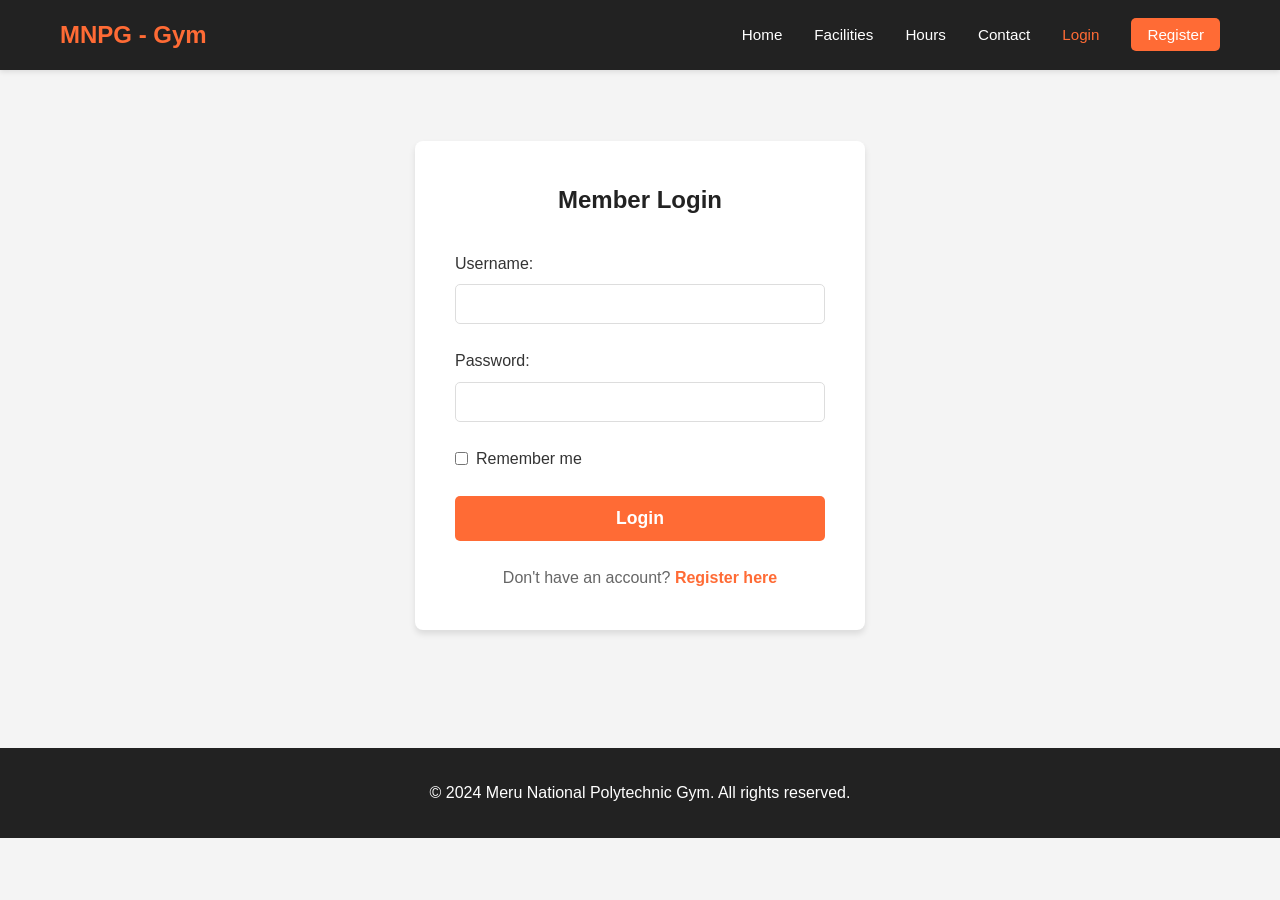
==== login.html @ 59061e44 "Initial commit: Complete Meru National Polytechnic Gym website setup" ====
<!DOCTYPE html>
<html lang="en">
<head>
    <meta charset="UTF-8">
    <meta name="viewport" content="width=device-width, initial-scale=1.0">
    <title>Login - Meru National Polytechnic Gym</title>
    <link rel="stylesheet" href="css/style.css">
</head>
<body>
    <nav class="navbar">
        <div class="container">
            <div class="nav-brand">MNPG - Gym</div>
            <ul class="nav-menu">
                <li><a href="index.html">Home</a></li>
                <li><a href="index.html#facilities">Facilities</a></li>
                <li><a href="index.html#hours">Hours</a></li>
                <li><a href="index.html#contact">Contact</a></li>
                <li><a href="login.html" class="active">Login</a></li>
                <li><a href="register.html" class="btn-register">Register</a></li>
            </ul>
        </div>
    </nav>

    <div class="form-container">
        <div class="form-box">
            <h2>Member Login</h2>
            <form id="loginForm" method="POST" action="php/login.php">
                <div class="form-group">
                    <label for="username">Username:</label>
                    <input type="text" id="username" name="username" required>
                </div>

                <div class="form-group">
                    <label for="password">Password:</label>
                    <input type="password" id="password" name="password" required>
                </div>

                <div class="form-group checkbox">
                    <input type="checkbox" id="remember" name="remember">
                    <label for="remember">Remember me</label>
                </div>

                <button type="submit" class="btn-primary">Login</button>
            </form>

            <p class="form-footer">Don't have an account? <a href="register.html">Register here</a></p>
        </div>
    </div>

    <footer>
        <div class="container">
            <p>&copy; 2024 Meru National Polytechnic Gym. All rights reserved.</p>
        </div>
    </footer>

    <script src="js/script.js"></script>
</body>
</html>
---- css/style.css ----
* {
    margin: 0;
    padding: 0;
    box-sizing: border-box;
}

body {
    font-family: 'Segoe UI', Tahoma, Geneva, Verdana, sans-serif;
    line-height: 1.6;
    color: #333;
    background-color: #f4f4f4;
}

.container {
    max-width: 1200px;
    margin: 0 auto;
    padding: 0 20px;
}

/* Navbar */
.navbar {
    background-color: #222;
    color: #fff;
    padding: 1rem 0;
    position: sticky;
    top: 0;
    z-index: 100;
    box-shadow: 0 2px 5px rgba(0, 0, 0, 0.1);
}

.navbar .container {
    display: flex;
    justify-content: space-between;
    align-items: center;
}

.nav-brand {
    font-size: 1.5rem;
    font-weight: bold;
    color: #ff6b35;
}

.nav-menu {
    display: flex;
    list-style: none;
    gap: 2rem;
    align-items: center;
}

.nav-menu a {
    color: #fff;
    text-decoration: none;
    transition: color 0.3s ease;
    font-size: 0.95rem;
}

.nav-menu a:hover,
.nav-menu a.active {
    color: #ff6b35;
}

.btn-register {
    background-color: #ff6b35;
    padding: 0.5rem 1rem;
    border-radius: 5px;
    color: #fff !important;
}

.btn-register:hover {
    background-color: #e55100;
}

/* Hero Section */
.hero {
    background: linear-gradient(135deg, #ff6b35 0%, #f7931e 100%);
    color: #fff;
    padding: 100px 0;
    text-align: center;
}

.hero-content h1 {
    font-size: 3rem;
    margin-bottom: 1rem;
}

.hero-content p {
    font-size: 1.5rem;
    margin-bottom: 2rem;
}

.btn-primary {
    display: inline-block;
    background-color: #222;
    color: #fff;
    padding: 12px 30px;
    text-decoration: none;
    border-radius: 5px;
    transition: background-color 0.3s ease;
    border: none;
    cursor: pointer;
    font-size: 1rem;
}

.btn-primary:hover {
    background-color: #333;
}

/* Facilities Section */
.facilities {
    padding: 60px 0;
    background-color: #fff;
}

.facilities h2,
.hours h2,
.contact h2 {
    text-align: center;
    font-size: 2.5rem;
    margin-bottom: 3rem;
    color: #222;
}

.facilities-grid {
    display: grid;
    grid-template-columns: repeat(auto-fit, minmax(300px, 1fr));
    gap: 2rem;
}

.facility-card {
    background-color: #f9f9f9;
    padding: 2rem;
    border-radius: 8px;
    box-shadow: 0 4px 6px rgba(0, 0, 0, 0.1);
    transition: transform 0.3s ease, box-shadow 0.3s ease;
}

.facility-card:hover {
    transform: translateY(-5px);
    box-shadow: 0 6px 12px rgba(0, 0, 0, 0.15);
}

.facility-card h3 {
    color: #ff6b35;
    margin-bottom: 1rem;
    font-size: 1.3rem;
}

.facility-card p {
    color: #666;
}

/* Hours Section */
.hours {
    padding: 60px 0;
    background-color: #f4f4f4;
}

.hours-content {
    display: flex;
    justify-content: center;
}

.hours-table {
    background-color: #fff;
    padding: 2rem;
    border-radius: 8px;
    box-shadow: 0 4px 6px rgba(0, 0, 0, 0.1);
    width: 100%;
    max-width: 500px;
}

.hour-row {
    display: flex;
    justify-content: space-between;
    padding: 1rem 0;
    border-bottom: 1px solid #eee;
}

.hour-row:last-child {
    border-bottom: none;
}

.day {
    font-weight: bold;
    color: #222;
}

.time {
    color: #ff6b35;
    font-weight: bold;
}

/* Contact Section */
.contact {
    padding: 60px 0;
    background-color: #fff;
}

.contact-content {
    display: flex;
    justify-content: center;
}

.contact-info {
    display: grid;
    grid-template-columns: repeat(auto-fit, minmax(250px, 1fr));
    gap: 2rem;
    width: 100%;
    max-width: 900px;
}

.info-item {
    background-color: #f9f9f9;
    padding: 2rem;
    border-radius: 8px;
    box-shadow: 0 4px 6px rgba(0, 0, 0, 0.1);
    text-align: center;
}

.info-item h3 {
    color: #ff6b35;
    margin-bottom: 1rem;
}

/* Form Container */
.form-container {
    display: flex;
    justify-content: center;
    align-items: center;
    min-height: 70vh;
    padding: 2rem 0;
}

.form-box {
    background-color: #fff;
    padding: 2.5rem;
    border-radius: 8px;
    box-shadow: 0 4px 6px rgba(0, 0, 0, 0.1);
    width: 100%;
    max-width: 450px;
}

.form-box h2 {
    text-align: center;
    margin-bottom: 2rem;
    color: #222;
}

.form-group {
    margin-bottom: 1.5rem;
}

.form-group label {
    display: block;
    margin-bottom: 0.5rem;
    color: #333;
    font-weight: 500;
}

.form-group input {
    width: 100%;
    padding: 10px;
    border: 1px solid #ddd;
    border-radius: 5px;
    font-size: 1rem;
    transition: border-color 0.3s ease;
}

.form-group input:focus {
    outline: none;
    border-color: #ff6b35;
    box-shadow: 0 0 5px rgba(255, 107, 53, 0.3);
}

.form-group.checkbox {
    display: flex;
    align-items: center;
}

.form-group.checkbox input {
    width: auto;
    margin-right: 0.5rem;
}

.form-group.checkbox label {
    margin-bottom: 0;
}

.form-box button {
    width: 100%;
    padding: 12px;
    background-color: #ff6b35;
    color: #fff;
    border: none;
    border-radius: 5px;
    font-size: 1.1rem;
    font-weight: bold;
    cursor: pointer;
    transition: background-color 0.3s ease;
}

.form-box button:hover {
    background-color: #e55100;
}

.form-footer {
    text-align: center;
    margin-top: 1.5rem;
    color: #666;
}

.form-footer a {
    color: #ff6b35;
    text-decoration: none;
    font-weight: bold;
}

.form-footer a:hover {
    text-decoration: underline;
}

/* Dashboard */
.dashboard-container {
    padding: 3rem 0;
    min-height: 70vh;
}

.dashboard-container h1 {
    text-align: center;
    margin-bottom: 2rem;
    color: #222;
}

.dashboard-grid {
    display: grid;
    grid-template-columns: repeat(auto-fit, minmax(300px, 1fr));
    gap: 2rem;
}

.dashboard-card {
    background-color: #fff;
    padding: 2rem;
    border-radius: 8px;
    box-shadow: 0 4px 6px rgba(0, 0, 0, 0.1);
}

.dashboard-card h3 {
    color: #ff6b35;
    margin-bottom: 1rem;
}

.btn-link {
    display: inline-block;
    color: #ff6b35;
    text-decoration: none;
    margin-right: 1rem;
    padding: 0.5rem 0;
}

.btn-link:hover {
    text-decoration: underline;
}

/* Footer */
footer {
    background-color: #222;
    color: #fff;
    text-align: center;
    padding: 2rem 0;
    margin-top: 3rem;
}

/* Responsive Design */
@media (max-width: 768px) {
    .nav-menu {
        flex-direction: column;
        gap: 1rem;
    }

    .hero-content h1 {
        font-size: 2rem;
    }

    .hero-content p {
        font-size: 1.2rem;
    }

    .facilities h2,
    .hours h2,
    .contact h2 {
        font-size: 1.8rem;
    }

    .facilities-grid,
    .contact-info {
        grid-template-columns: 1fr;
    }

    .form-box {
        padding: 1.5rem;
    }
}

@media (max-width: 480px) {
    .nav-menu {
        gap: 0.5rem;
    }

    .nav-menu a {
        font-size: 0.8rem;
    }

    .hero {
        padding: 50px 0;
    }

    .hero-content h1 {
        font-size: 1.5rem;
    }

    .hero-content p {
        font-size: 1rem;
    }
}
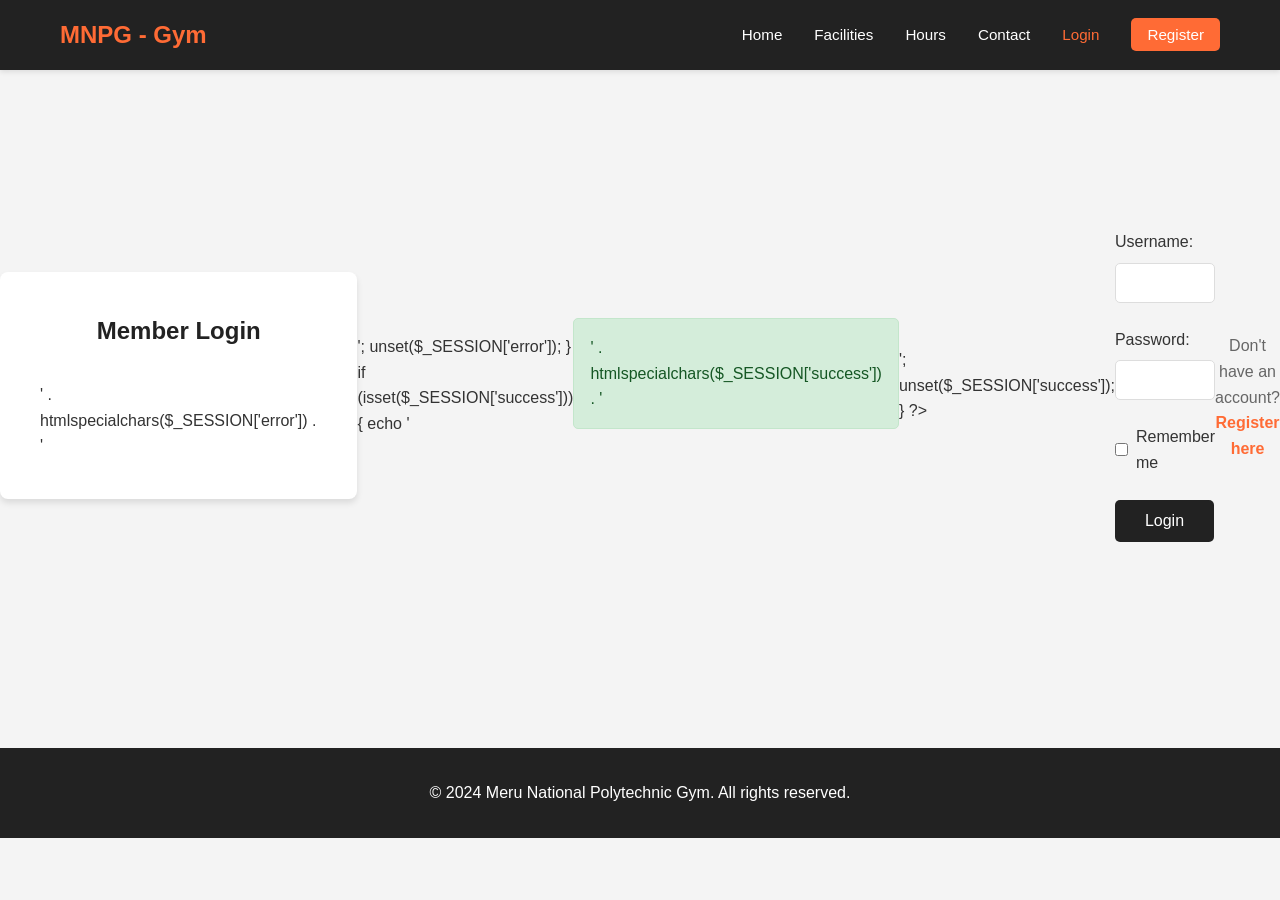
==== commit b3338678: "Fix: Add error message display to login page" ====
--- a/login.html
+++ b/login.html
@@ -24,6 +24,19 @@
     <div class="form-container">
         <div class="form-box">
             <h2>Member Login</h2>
+            
+            <?php
+                session_start();
+                if (isset($_SESSION['error'])) {
+                    echo '<div class="error-message">' . htmlspecialchars($_SESSION['error']) . '</div>';
+                    unset($_SESSION['error']);
+                }
+                if (isset($_SESSION['success'])) {
+                    echo '<div class="success-message">' . htmlspecialchars($_SESSION['success']) . '</div>';
+                    unset($_SESSION['success']);
+                }
+            ?>
+
             <form id="loginForm" method="POST" action="php/login.php">
                 <div class="form-group">
                     <label for="username">Username:</label>
@@ -55,4 +68,4 @@
 
     <script src="js/script.js"></script>
 </body>
-</html>+</html>
--- a/css/style.css
+++ b/css/style.css
@@ -68,6 +68,25 @@
 
 .btn-register:hover {
     background-color: #e55100;
+}
+
+/* Messages */
+.error-message {
+    background-color: #f8d7da;
+    border: 1px solid #f5c6cb;
+    color: #721c24;
+    padding: 1rem;
+    border-radius: 5px;
+    margin-bottom: 1.5rem;
+}
+
+.success-message {
+    background-color: #d4edda;
+    border: 1px solid #c3e6cb;
+    color: #155724;
+    padding: 1rem;
+    border-radius: 5px;
+    margin-bottom: 1.5rem;
 }
 
 /* Hero Section */
@@ -346,7 +365,21 @@
 
 .dashboard-card h3 {
     color: #ff6b35;
-    margin-bottom: 1rem;
+    margin-bottom: 1.5rem;
+    font-size: 1.2rem;
+}
+
+.dashboard-card p {
+    margin-bottom: 0.8rem;
+    line-height: 1.8;
+}
+
+.dashboard-card p strong {
+    color: #222;
+}
+
+.dashboard-card span {
+    color: #666;
 }
 
 .btn-link {
@@ -355,6 +388,8 @@
     text-decoration: none;
     margin-right: 1rem;
     padding: 0.5rem 0;
+    font-weight: 500;
+    transition: text-decoration 0.3s ease;
 }
 
 .btn-link:hover {
@@ -392,7 +427,8 @@
     }
 
     .facilities-grid,
-    .contact-info {
+    .contact-info,
+    .dashboard-grid {
         grid-template-columns: 1fr;
     }
 
